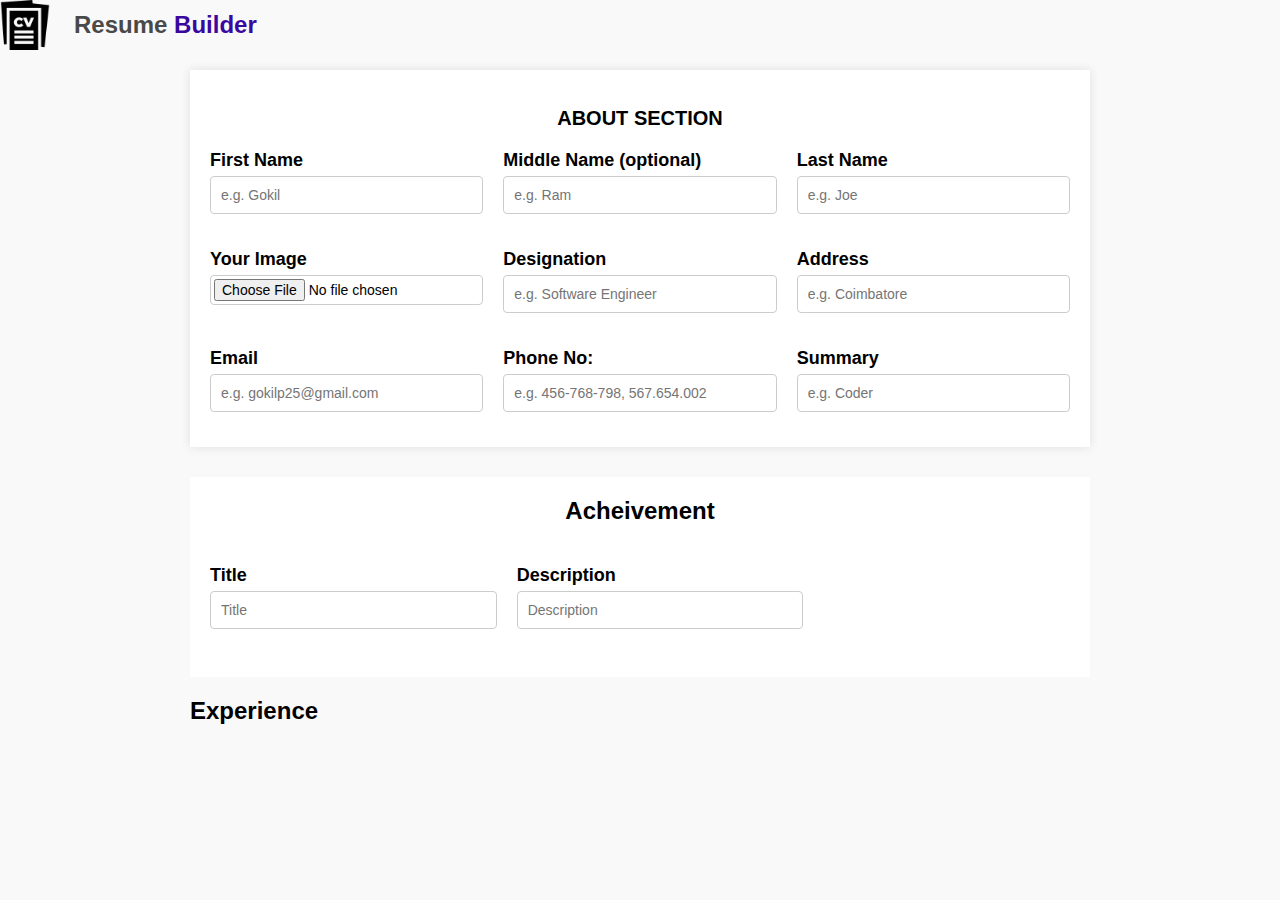
==== GenerateResume.html @ d3daa1cd "add generate Resume" ====
<!DOCTYPE html>
<html lang="en">
  <head>
    <meta charset="UTF-8" />
    <meta name="viewport" content="width=device-width, initial-scale=1.0" />
    <title>Resume Builder</title>
    <link rel="stylesheet" href="./GeneratorResume.css" />
  </head>
  <body>
    <nav class="navbar">
      <div class="navbar-container">
        <a href="#" class="navbar-logo">
          <img
            src="/attribute /logo.png"
            alt="Logo"
            class="navbar-brand-icon"
          />
          <span class="navbar-brand-text"
            >Resume <span class="logotext">Builder</span></span
          >
        </div>

    
    <div class="container">
      <section class="about-section">
        <h2>ABOUT SECTION</h2>
        <form>
          <div class="form-group">
            <label for="first-name">First Name</label>
            <input type="text" id="first-name" placeholder="e.g. Gokil " />
          </div>
          <div class="form-group">
            <label for="middle-name">Middle Name (optional)</label>
            <input type="text" id="middle-name" placeholder="e.g. Ram" />
          </div>
          <div class="form-group">
            <label for="last-name">Last Name</label>
            <input type="text" id="last-name" placeholder="e.g. Joe" />
          </div>
          <div class="form-group">
            <label for="image">Your Image</label>
            <input type="file" id="image" />
          </div>
          <div class="form-group">
            <label for="designation">Designation</label>
            <input
              type="text"
              id="designation"
              placeholder="e.g. Software Engineer"
            />
          </div>
          <div class="form-group">
            <label for="address">Address</label>
            <input type="text" id="address" placeholder="e.g. Coimbatore" />
          </div>
          <div class="form-group">
            <label for="email">Email</label>
            <input
              type="email"
              id="email"
              placeholder="e.g. gokilp25@gmail.com"
            />
          </div>
          <div class="form-group">
            <label for="phone">Phone No:</label>
            <input
              type="text"
              id="phone"
              placeholder="e.g. 456-768-798, 567.654.002"
            />
          </div>
          <div class="form-group">
            <label for="summary">Summary</label>
            <input type="text" id="summary" placeholder="e.g. Coder " />
          </div>
        </form>
      </section>
        <div class="Acheivement-Section">
           <h2> Acheivement </h2> 
           <div class="container">
            <form>
                <div class="form-group">
                    <label for="title"> Title</label>
                    <input type="text" id="Title" placeholder="Title">
                </div>

                <div class="form-group">
                  <label for="description">Description</label>
                  <input type="text" id="description" placeholder="Description">
                </div>
              
                </form>
           </div>
        </div>

        <div class="Experience-section">
           <h2> Experience </h2>
          <div class="container">
            <form>
              <div class="form-group">
                 <label>


              </div>


            </form>


          </div>





    </div>
  </body>
</html>
---- GeneratorResume.css ----
body {
  font-family: Arial, sans-serif;
  background-color: #f9f9f9;
  margin: 0;
  padding: 0;
}

navbar {
  display: flex;
  justify-content: center;
  background-color: whitesmoke;
  padding: 10px 20px;
  box-shadow: 0 2px 4px rgba(0, 0, 0, 0.1);
}

.navbar-container {
  display: flex;
  justify-content: space-between;
  align-items: center;
  width: 100%;
  max-width: 1200px;
}

.navbar-logo {
  display: flex;
  align-items: center;
  text-decoration: none;
  color: var(--text-color);
}

.navbar-logo img {
  width: 50px;
  margin-right: 14px;
}

.navbar-brand-text {
  font-size: 1.5em;
  font-weight: bold;
  margin-left: 10px;
  color: #494949;
}

.navbar-brand-text .logotext {
  color: rgb(59, 8, 159);
}

.container {
  width: 100%;
  max-width: 900px;
  margin: 0 auto;
  padding: 20px;
}

header {
  text-align: left;
  margin-bottom: 20px;
}

header h1 {
  font-size: 24px;
  font-weight: normal;
  margin: 0;
}

header h1 span {
  color: #007bff;
}

.about-section {
  background-color: #ffffff;
  padding: 20px;
  box-shadow: 0 0 10px rgba(0, 0, 0, 0.1);
}

.about-section h2 {
  font-size: 20px;
  margin-bottom: 20px;
  display: flex;
  align-items: center;
  justify-content: center;
}

.form-group {
  display: flex;
  flex-direction: column;
  margin-bottom: 15px;
}

.form-group label {
  font-size: 18px;
  margin-bottom: 5px;
  font-weight: bold;
  /* display: flex;
  justify-content: center;
  align-items:center; */
}

.form-group input[type="text"],
.form-group input[type="email"],
.form-group input[type="file"] {
  padding: 10px;
  font-size: 14px;
  border: 1px solid #ccc;
  border-radius: 4px;
}

.form-group input[type="file"] {
  padding: 3px;
}

form {
  display: grid;
  grid-template-columns: repeat(auto-fill, minmax(250px, 1fr));
  gap: 20px;
}

.Acheivement-Section {
  width: 100%;
  height: 200px;
  background-color: white;
}

.Acheivement-Section h2 {
  display: flex;
  justify-content: center;
  align-items: center;
  margin-top: 30px;
  padding-top: 20px;
  border-radius: 20px;
  box-shadow: #494949;
}
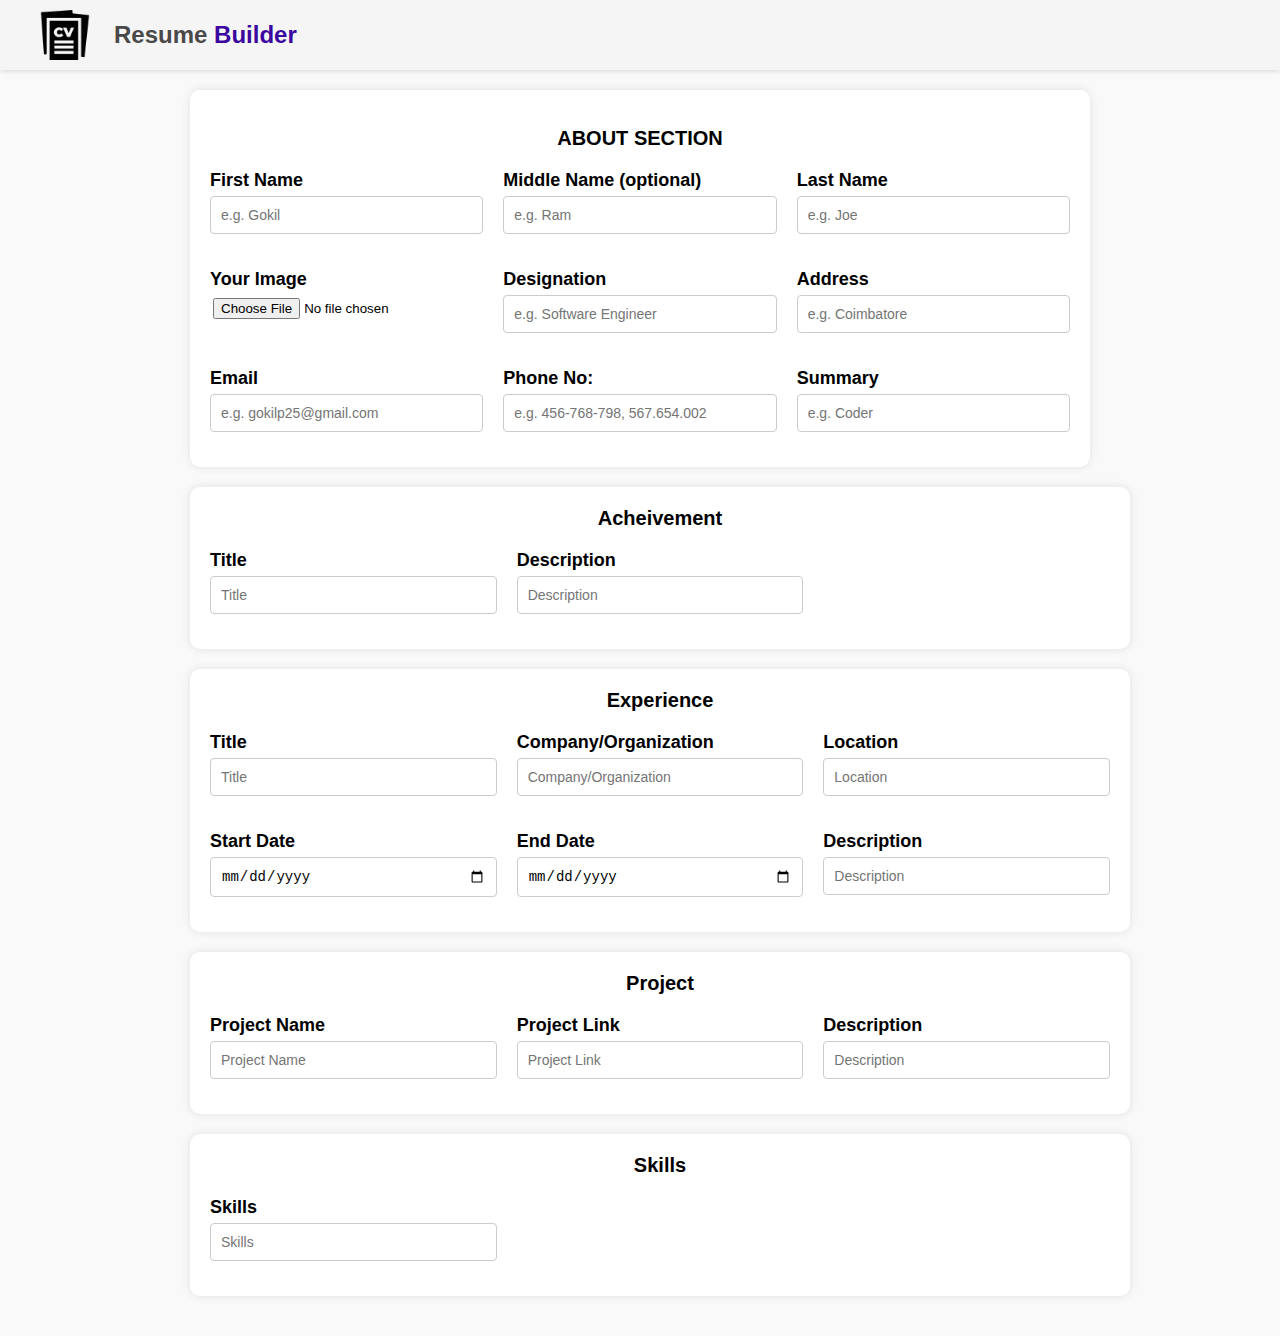
==== commit 0eaa44ae: "add generate Resume" ====
--- a/GenerateResume.html
+++ b/GenerateResume.html
@@ -11,16 +11,17 @@
       <div class="navbar-container">
         <a href="#" class="navbar-logo">
           <img
-            src="/attribute /logo.png"
+            src="./attribute /logo.png"
             alt="Logo"
             class="navbar-brand-icon"
           />
-          <span class="navbar-brand-text"
-            >Resume <span class="logotext">Builder</span></span
-          >
-        </div>
+          <span class="navbar-brand-text">
+            Resume <span class="logotext">Builder</span>
+          </span>
+        </a>
+      </div>    
+    </nav>
 
-    
     <div class="container">
       <section class="about-section">
         <h2>ABOUT SECTION</h2>
@@ -43,11 +44,7 @@
           </div>
           <div class="form-group">
             <label for="designation">Designation</label>
-            <input
-              type="text"
-              id="designation"
-              placeholder="e.g. Software Engineer"
-            />
+            <input type="text" id="designation" placeholder="e.g. Software Engineer" />
           </div>
           <div class="form-group">
             <label for="address">Address</label>
@@ -55,19 +52,11 @@
           </div>
           <div class="form-group">
             <label for="email">Email</label>
-            <input
-              type="email"
-              id="email"
-              placeholder="e.g. gokilp25@gmail.com"
-            />
+            <input type="email" id="email" placeholder="e.g. gokilp25@gmail.com" />
           </div>
           <div class="form-group">
             <label for="phone">Phone No:</label>
-            <input
-              type="text"
-              id="phone"
-              placeholder="e.g. 456-768-798, 567.654.002"
-            />
+            <input type="text" id="phone" placeholder="e.g. 456-768-798, 567.654.002" />
           </div>
           <div class="form-group">
             <label for="summary">Summary</label>
@@ -75,44 +64,78 @@
           </div>
         </form>
       </section>
-        <div class="Acheivement-Section">
-           <h2> Acheivement </h2> 
-           <div class="container">
-            <form>
-                <div class="form-group">
-                    <label for="title"> Title</label>
-                    <input type="text" id="Title" placeholder="Title">
-                </div>
 
-                <div class="form-group">
-                  <label for="description">Description</label>
-                  <input type="text" id="description" placeholder="Description">
-                </div>
-              
-                </form>
-           </div>
-        </div>
+      <section class="Acheivement-Section">
+        <h2>Acheivement</h2>
+        <form>
+          <div class="form-group">
+            <label for="title">Title</label>
+            <input type="text" id="achievement-title" placeholder="Title" />
+          </div>
+          <div class="form-group">
+            <label for="description">Description</label>
+            <input type="text" id="achievement-description" placeholder="Description" />
+          </div>
+        </form>
+      </section>
 
-        <div class="Experience-section">
-           <h2> Experience </h2>
-          <div class="container">
-            <form>
-              <div class="form-group">
-                 <label>
+      <section class="Experience-section">
+        <h2>Experience</h2>
+        <form>
+          <div class="form-group">
+            <label for="experience-title">Title</label>
+            <input type="text" id="experience-title" placeholder="Title" />
+          </div>
+          <div class="form-group">
+            <label for="company">Company/Organization</label>
+            <input type="text" id="company" placeholder="Company/Organization" />
+          </div>
+          <div class="form-group">
+            <label for="location">Location</label>
+            <input type="text" id="location" placeholder="Location" />
+          </div>
+          <div class="form-group">
+            <label for="start-date">Start Date</label>
+            <input type="date" id="start-date" />
+          </div>
+          <div class="form-group">
+            <label for="end-date">End Date</label>
+            <input type="date" id="end-date" />
+          </div>
+          <div class="form-group">
+            <label for="experience-description">Description</label>
+            <input type="text" id="experience-description" placeholder="Description" />
+          </div>
+        </form>
+      </section>
 
+      <section class="Project-Section">
+        <h2>Project</h2>
+        <form>
+          <div class="form-group">
+            <label for="project-name">Project Name</label>
+            <input type="text" id="project-name" placeholder="Project Name" />
+          </div>
+          <div class="form-group">
+            <label for="project-link">Project Link</label>
+            <input type="text" id="project-link" placeholder="Project Link" />
+          </div>
+          <div class="form-group">
+            <label for="project-description">Description</label>
+            <input type="text" id="project-description" placeholder="Description" />
+          </div>
+        </form>
+      </section>
 
-              </div>
-
-
-            </form>
-
-
+      <section class="Skill-Section">
+        <h2>Skills</h2>
+        <form>
+          <div class="form-group">
+            <label for="skills">Skills</label>
+            <input type="text" id="skills" placeholder="Skills" />
           </div>
-
-
-
-
-
+        </form>
+      </section>
     </div>
   </body>
 </html>
--- a/GeneratorResume.css
+++ b/GeneratorResume.css
@@ -5,7 +5,7 @@
   padding: 0;
 }
 
-navbar {
+.navbar {
   display: flex;
   justify-content: center;
   background-color: whitesmoke;
@@ -66,13 +66,23 @@
   color: #007bff;
 }
 
-.about-section {
+.about-section,
+.Acheivement-Section,
+.Experience-section,
+.Project-Section,
+.Skill-Section {
   background-color: #ffffff;
   padding: 20px;
   box-shadow: 0 0 10px rgba(0, 0, 0, 0.1);
+  margin-bottom: 20px;
+  border-radius: 10px;
 }
 
-.about-section h2 {
+.about-section h2,
+.Acheivement-Section h2,
+.Experience-section h2,
+.Project-Section h2,
+.Skill-Section h2 {
   font-size: 20px;
   margin-bottom: 20px;
   display: flex;
@@ -90,14 +100,11 @@
   font-size: 18px;
   margin-bottom: 5px;
   font-weight: bold;
-  /* display: flex;
-  justify-content: center;
-  align-items:center; */
 }
 
 .form-group input[type="text"],
 .form-group input[type="email"],
-.form-group input[type="file"] {
+.form-group input[type="date"] {
   padding: 10px;
   font-size: 14px;
   border: 1px solid #ccc;
@@ -114,18 +121,18 @@
   gap: 20px;
 }
 
-.Acheivement-Section {
+.Acheivement-Section,
+.Experience-section,
+.Project-Section,
+.Skill-Section {
   width: 100%;
-  height: 200px;
-  background-color: white;
 }
 
-.Acheivement-Section h2 {
-  display: flex;
-  justify-content: center;
-  align-items: center;
-  margin-top: 30px;
-  padding-top: 20px;
-  border-radius: 20px;
-  box-shadow: #494949;
+.Acheivement-Section h2,
+.Experience-section h2,
+.Project-Section h2,
+.Skill-Section h2 {
+  margin-top: 0;
+  padding-top: 0;
+  border-radius: 10px;
 }
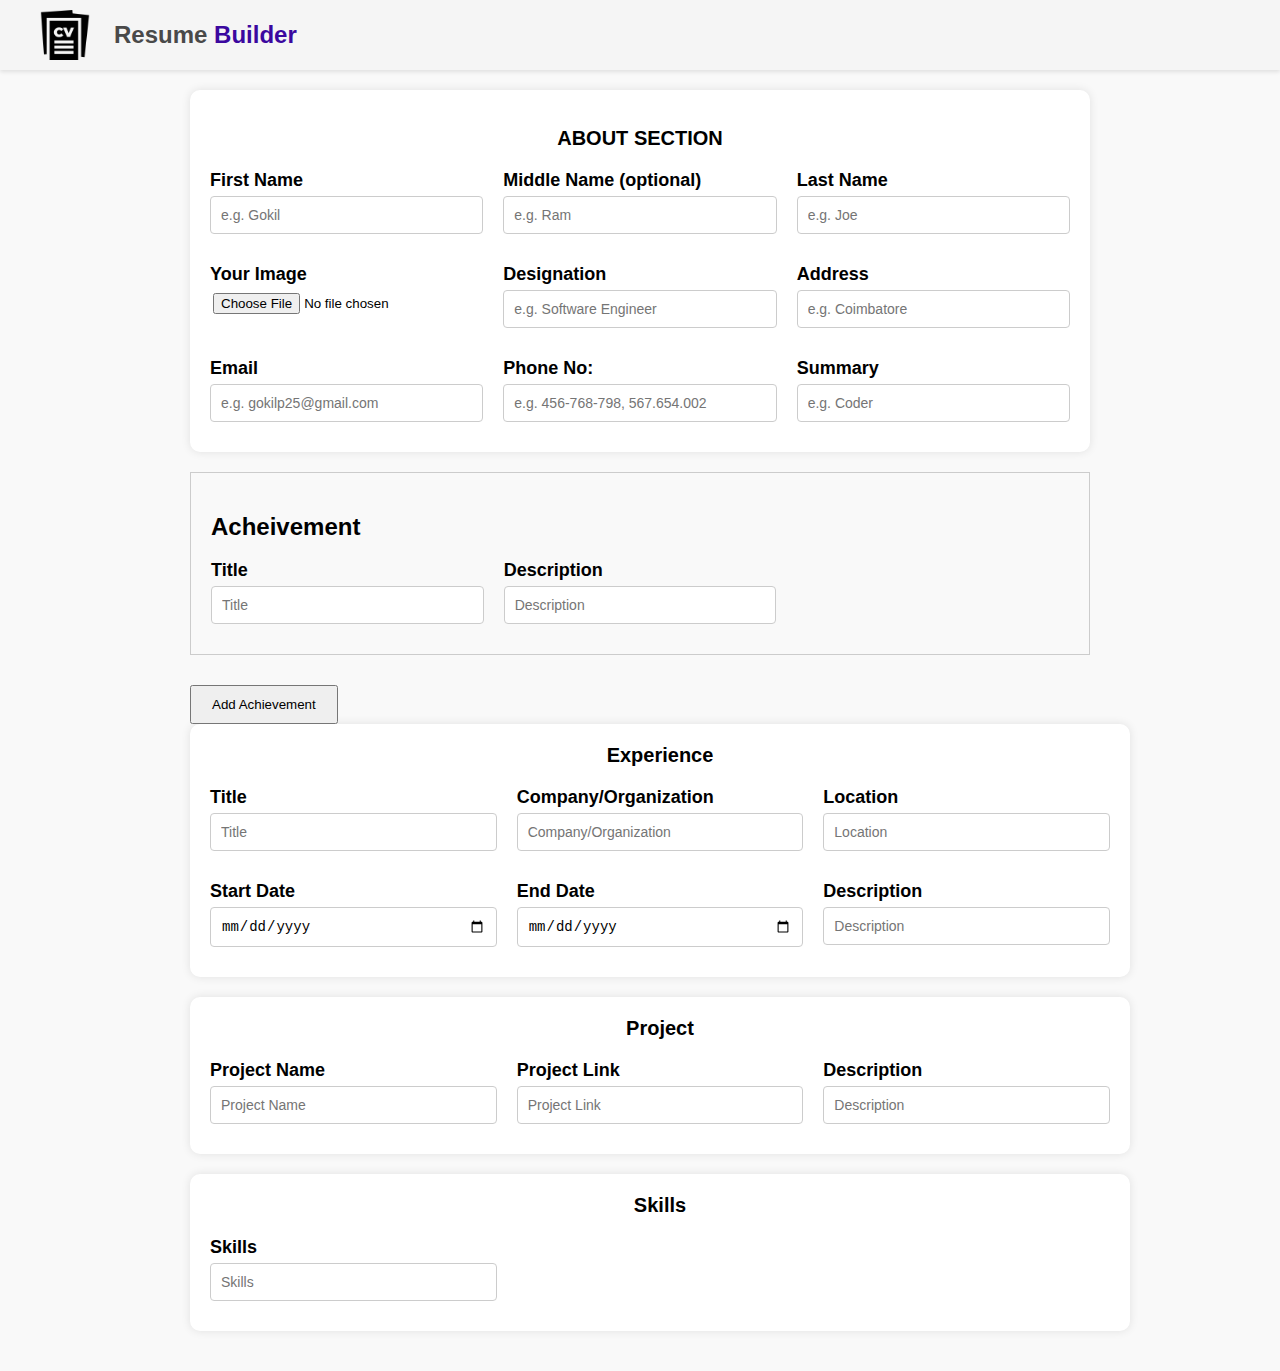
==== commit 6b110078: "add generate Resume" ====
--- a/GenerateResume.html
+++ b/GenerateResume.html
@@ -19,7 +19,7 @@
             Resume <span class="logotext">Builder</span>
           </span>
         </a>
-      </div>    
+      </div>
     </nav>
 
     <div class="container">
@@ -44,7 +44,11 @@
           </div>
           <div class="form-group">
             <label for="designation">Designation</label>
-            <input type="text" id="designation" placeholder="e.g. Software Engineer" />
+            <input
+              type="text"
+              id="designation"
+              placeholder="e.g. Software Engineer"
+            />
           </div>
           <div class="form-group">
             <label for="address">Address</label>
@@ -52,11 +56,19 @@
           </div>
           <div class="form-group">
             <label for="email">Email</label>
-            <input type="email" id="email" placeholder="e.g. gokilp25@gmail.com" />
+            <input
+              type="email"
+              id="email"
+              placeholder="e.g. gokilp25@gmail.com"
+            />
           </div>
           <div class="form-group">
             <label for="phone">Phone No:</label>
-            <input type="text" id="phone" placeholder="e.g. 456-768-798, 567.654.002" />
+            <input
+              type="text"
+              id="phone"
+              placeholder="e.g. 456-768-798, 567.654.002"
+            />
           </div>
           <div class="form-group">
             <label for="summary">Summary</label>
@@ -65,7 +77,7 @@
         </form>
       </section>
 
-      <section class="Acheivement-Section">
+      <section id="achievement-container" class="achievement-section">
         <h2>Acheivement</h2>
         <form>
           <div class="form-group">
@@ -74,11 +86,18 @@
           </div>
           <div class="form-group">
             <label for="description">Description</label>
-            <input type="text" id="achievement-description" placeholder="Description" />
+            <input
+              type="text"
+              id="achievement-description"
+              placeholder="Description"
+            />
           </div>
         </form>
       </section>
+      <button id="add-achievement-btn">Add Achievement</button>
+      <script src="./generateResume.js">
 
+      </script>
       <section class="Experience-section">
         <h2>Experience</h2>
         <form>
@@ -88,7 +107,11 @@
           </div>
           <div class="form-group">
             <label for="company">Company/Organization</label>
-            <input type="text" id="company" placeholder="Company/Organization" />
+            <input
+              type="text"
+              id="company"
+              placeholder="Company/Organization"
+            />
           </div>
           <div class="form-group">
             <label for="location">Location</label>
@@ -104,7 +127,11 @@
           </div>
           <div class="form-group">
             <label for="experience-description">Description</label>
-            <input type="text" id="experience-description" placeholder="Description" />
+            <input
+              type="text"
+              id="experience-description"
+              placeholder="Description"
+            />
           </div>
         </form>
       </section>
@@ -122,7 +149,11 @@
           </div>
           <div class="form-group">
             <label for="project-description">Description</label>
-            <input type="text" id="project-description" placeholder="Description" />
+            <input
+              type="text"
+              id="project-description"
+              placeholder="Description"
+            />
           </div>
         </form>
       </section>
@@ -137,5 +168,6 @@
         </form>
       </section>
     </div>
+    <script src="generateResume.js"> </script>
   </body>
 </html>
--- a/GeneratorResume.css
+++ b/GeneratorResume.css
@@ -136,3 +136,19 @@
   padding-top: 0;
   border-radius: 10px;
 }
+
+.achievement-section {
+  border: 1px solid #ccc;
+  padding: 20px;
+  margin-bottom: 10px;
+}
+
+.form-group {
+  margin-bottom: 10px;
+}
+
+#add-achievement-btn {
+  margin-top: 20px;
+  padding: 10px 20px;
+  cursor: pointer;
+}
